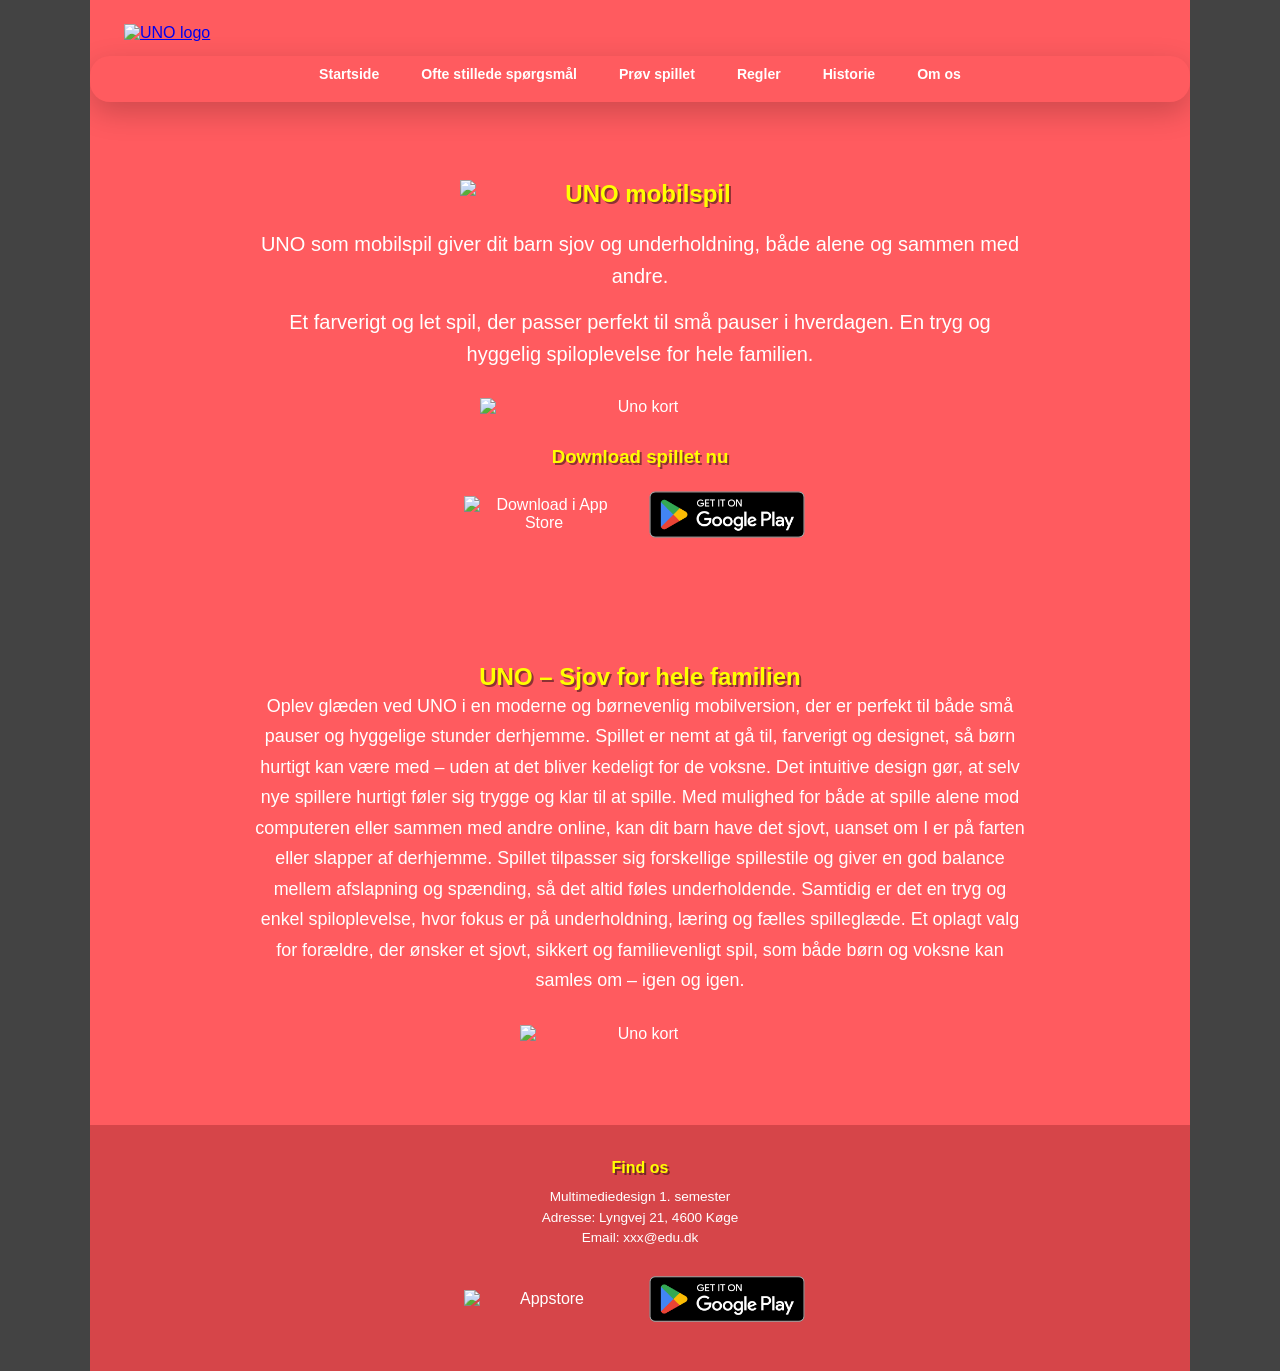
==== index.html @ 11899065 "Opdate - indsat spil og andre hyggelige ting" ====
<!DOCTYPE html>
<html lang="da">
<head>
  <meta charset="UTF-8">
  <meta name="viewport" content="width=device-width, initial-scale=1.0">
  <title>UNO hjemmeside</title>
  <link rel="stylesheet" href="style.css">
</head>
<body class="frontpage">
<div class="container">

<header class="site-header">
  <a href="index.html">
    <img src="uno-logo.png" class="logo" alt="UNO logo"></a>
  <button class="burger" type="button" aria-label="Åbn menu" aria-expanded="false" onclick="toggleMenu()">☰</button>
</header>


<nav id="menu">
  <a href="index.html">Startside</a>
  <a href="spg.html">Ofte stillede spørgsmål</a>
  <a href="case2.html">Prøv spillet</a>
  <a href="regler.html">Regler</a>
  <a href="historie.html">Historie</a>
  <a href="omos.html">Om os</a>
</nav>


<main>
  <section class="hero hero-home">
    <div class="hero-copy">
      <h1 class="hero-title">
        <img src="uno-logo.png" class="hero-title-logo" alt="UNO mobilspil">
      </h1>
      <p class="hero-intro">UNO som mobilspil giver dit barn sjov og underholdning, både alene og sammen med andre.</p>
      <p class="hero-text">Et farverigt og let spil, der passer perfekt til små pauser i hverdagen. En tryg og hyggelig spiloplevelse for hele familien.</p>
    </div>

    <div class="hero-visual">
      <img src="unokort.png" class="hero-cards" alt="Uno kort">
    </div>

    <div class="download-cta">
      <h3>Download spillet nu</h3>
      <div class="buttons">
        <img src="appstore.png" alt="Download i App Store">
        <img src="googleplay.png" alt="Download på Google Play">
      </div>
    </div>

  </section>

  <section class="content story-section" id="story">
    <h1>UNO – Sjov for hele familien</h1>
    <p>
      Oplev glæden ved UNO i en moderne og børnevenlig mobilversion, der er perfekt til både små pauser og hyggelige stunder derhjemme. Spillet er nemt at gå til, farverigt og designet, så børn hurtigt kan være med – uden at det bliver kedeligt for de voksne. Det intuitive design gør, at selv nye spillere hurtigt føler sig trygge og klar til at spille.
      Med mulighed for både at spille alene mod computeren eller sammen med andre online, kan dit barn have det sjovt, uanset om I er på farten eller slapper af derhjemme. Spillet tilpasser sig forskellige spillestile og giver en god balance mellem afslapning og spænding, så det altid føles underholdende.
      Samtidig er det en tryg og enkel spiloplevelse, hvor fokus er på underholdning, læring og fælles spilleglæde. Et oplagt valg for forældre, der ønsker et sjovt, sikkert og familievenligt spil, som både børn og voksne kan samles om – igen og igen.
    </p>
    <div class="story-visual">
      <img src="unokort.png" class="story-logo" alt="Uno kort">
    </div>
  </section>

</main>



<footer id="download">
  <h3>Find os</h3>
  <p>Multimediedesign 1. semester</p>
  <p>Adresse: Lyngvej 21, 4600 Køge</p>
  <p>Email: xxx@edu.dk</p>

  <div class="buttons">
    <img src="appstore.png" alt="Appstore">
    <img src="googleplay.png" alt="GooglePlay">
  </div>
</footer>

<script src="script.js"></script>
</div>
</body>
</html>
---- style.css ----
* {
    margin: 0;
    padding: 0;
    box-sizing: border-box;
}

html {
    scroll-behavior: smooth;
}


body {
    font-family: Arial, sans-serif;
    background: #434343;
    color: #ffffff;
}

h1,
h2,
h3 {
    color: yellow;
    text-shadow: 2px 2px 0 rgba(0, 0, 0, 0.45);
}


.container {
    width: min(100%, 430px);
    margin: auto;
    background: #ff5b5f;
    min-height: 100vh;
    display: flex;
    flex-direction: column;
    overflow: hidden;
}


.site-header {
    display: flex;
    justify-content: space-between;
    align-items: center;
    padding: 16px 18px 10px;

}

.logo {
    width: 78px;
    display: block;
}

.burger {
    border: 0;
    background: transparent;
    font-size: 30px;
    cursor: pointer;
    line-height: 1;
    color: #101010;
}




#menu {
    display: none;
    flex-direction: column;
    padding: 0 18px 14px;
}

#menu a {
    color: #ffffff;
    text-decoration: none;
    padding: 12px;
    background: #d83f44;
    margin: 5px 0;
    border-radius: 10px;
    text-align: center;
    border: 1px solid rgba(0, 0, 0, 0.12);
    font-size: 0.88rem;
    font-weight: 700;
}




.hero-home {
    text-align: center;
    padding: 46px 22px 36px;
}

.hero-copy {
    max-width: 320px;
    margin: 0 auto;
}

.frontpage .hero-title {
    margin-bottom: 20px;
}

.frontpage .hero-title-logo {
    width: min(100%, 250px);
    display: block;
    margin: 0 auto;
}



.hero-intro,
.hero-text {
    color: #ffffff;
    font-size: 1rem;
    line-height: 1.6;
    margin: 0 auto 14px;

}

.hero-text {
    margin-bottom: 28px;
}

.hero-visual {
    display: flex;
    justify-content: center;
    margin: 6px 0 22px;
}

.hero-cards {
    width: min(100%, 220px);
    display: block;
}

.download-cta {
    display: grid;
    gap: 12px;
    justify-items: center;
}

.download-link {
    color: yellow;
    font-weight: 800;
    text-decoration: underline;
    text-decoration-thickness: 2px;
    text-underline-offset: 3px;
    font-size: 0.95rem;
}




.buttons {
    display: flex;
    justify-content: center;
    align-items: center;
    gap: 10px;
    flex-wrap: wrap;
}

.buttons img {
    width: 140px;
    height: auto;
    display: block;
}

.buttons img[src="googleplay.png"] {
    width: 156px;
}




.story-section {
    padding: 22px 22px 52px;
    text-align: center;
}

.story-section h2 {
    margin-bottom: 18px;
    font-size: 2rem;
    line-height: 1.2;
}
.story-section h3 {
    margin-bottom: 18px;
    font-size: 18px;
    line-height: 0.5;
}
.story-section p {
    line-height: 1.7;
    color: #ffffff;
    font-size: 1rem;
    max-width: 320px;
    margin: 0 auto;
}

.story-visual {
    display: flex;
    justify-content: center;
    margin-top: 28px;
}

.story-logo {
    width: min(100%, 200px);
    display: block;
}


.rules-page .rules-main {
    padding: 8px 16px 0;
}

.rules-page .rules-hero {
    text-align: center;
    padding: 10px 0 18px;
}

.rules-page .rules-title {
    font-size: 2rem;
    line-height: 1.1;
}

.rules-page .rules-content {
    display: grid;
    gap: 20px;
    padding-bottom: 28px;
}

.rules-page .rules-block {
    max-width: 340px;
    margin: 0 auto;
    text-align: left;
}

.rules-page .rules-block h2 {
    font-size: 1rem;
    line-height: 1.25;
    margin-bottom: 8px;
}

.rules-page .rules-block p,
.rules-page .rules-list {
    color: #ffffff;
    font-size: 0.92rem;
    line-height: 1.55;
}

.rules-page .rules-block p + p {
    margin-top: 8px;
}

.rules-page .rules-list {
    padding-left: 18px;
    margin-top: 8px;
}

.rules-page .rules-list li + li {
    margin-top: 6px;
}

.rules-page .rules-visual {
    display: flex;
    justify-content: flex-end;
    align-items: flex-end;
    margin-top: 4px;
}

.rules-page .rules-cards {
    width: min(58%, 180px);
    display: block;
    transform: translateX(22px) translateY(8px);
}






footer {
    margin-top: auto;
    background: #d64549;
    padding: 26px 18px 30px;
    text-align: center;
}

footer h3 {
    margin-bottom: 10px;
    font-size: 1rem;
}

footer p {
    color: #ffffff;
    font-size: 0.85rem;
    line-height: 1.5;
}

footer .buttons {
    justify-content: center;
    margin-top: 16px;
}





@media (min-width: 768px) {

    .container {
        width: min(92vw, 1100px);
    }

    .site-header {
        padding: 24px 34px 14px;
    }

    .logo {
        width: 96px;
    }

    .hero-home {
        padding: 68px 40px 48px;
    }

    .hero-copy {
        max-width: 780px;
    }

    .frontpage .hero-title-logo {
        width: min(100%, 360px);
    }

    .hero-intro,
    .hero-text {
        max-width: 760px;
        font-size: 1.25rem;
    }

    .hero-visual {
        margin: 16px 0 30px;
    }

    .hero-cards {
        width: min(100%, 320px);
    }

    .download-cta {
        justify-items: center;
    }

    .download-link {
        font-size: 1.05rem;
    }

    .buttons {
        gap: 14px;
    }

    .buttons img {
        width: 160px;
    }

    .buttons img[src="googleplay.png"] {
        width: 178px;
    }

    .story-section {
        padding: 48px 40px 64px;
    }

    .story-section h2 {
        font-size: 3rem;
    }

    .story-section p {
        max-width: 780px;
        font-size: 1.12rem;
    }

    .story-visual {
        margin-top: 30px;
        justify-content: center;
    }

    .story-logo {
        width: min(100%, 240px);
    }

    .rules-page .rules-main {
        padding: 24px 40px 0;
    }

    .rules-page .rules-title {
        font-size: 3rem;
    }

    .rules-page .rules-content {
        max-width: 760px;
        margin: 0 auto;
        gap: 26px;
    }

    .rules-page .rules-block {
        max-width: 760px;
    }

    .rules-page .rules-block h2 {
        font-size: 1.4rem;
    }

    .rules-page .rules-block p,
    .rules-page .rules-list {
        font-size: 1.05rem;
    }

    .rules-page .rules-cards {
        width: min(36%, 240px);
        transform: translateX(24px) translateY(10px);
    }


    .burger {
        display: none;
    }

    #menu {
        display: flex;
        flex-direction: row;
        justify-content: center;
        gap: 10px;
        padding: 0 25px 10px;
        flex-wrap: wrap;
        border-radius: 20px;
        box-shadow: 0 10px 30px rgba(0,0,0,0.2);
    }

    #menu a {
        margin: 0;
        padding: 10px 16px;
        background: transparent;
        border: 0;

    }
}

#searchInput {
    width: 50%;
    padding: 12px;
    border-radius: 20px;
    border: none;
    margin: 20px 0;
    font-size: 16px;
}

.faq-item {
    margin: 10px 0;
}

.faq-question {
    width: 100%;
    padding: 12px;
    background: #ffd6d6;
    border: none;
    border-radius: 8px;
    text-align: left;
    font-weight: bold;
    display: flex;
    justify-content: space-between;
    align-items: center;
    cursor: pointer;
}

.faq-answer {
    display: none;
    background: #ffeaea;
    padding: 15px;
    border-radius: 8px;
    margin-top: 5px;
    color: #101010;
}


@media (min-width: 1024px) {

    .container {
        max-width: 1180px;
    }

    .hero-home {
        padding: 78px 70px 56px;
    }

    .story-section {
        padding: 58px 70px 82px;
    }

    footer {
        padding: 34px 52px 38px;
    }
}
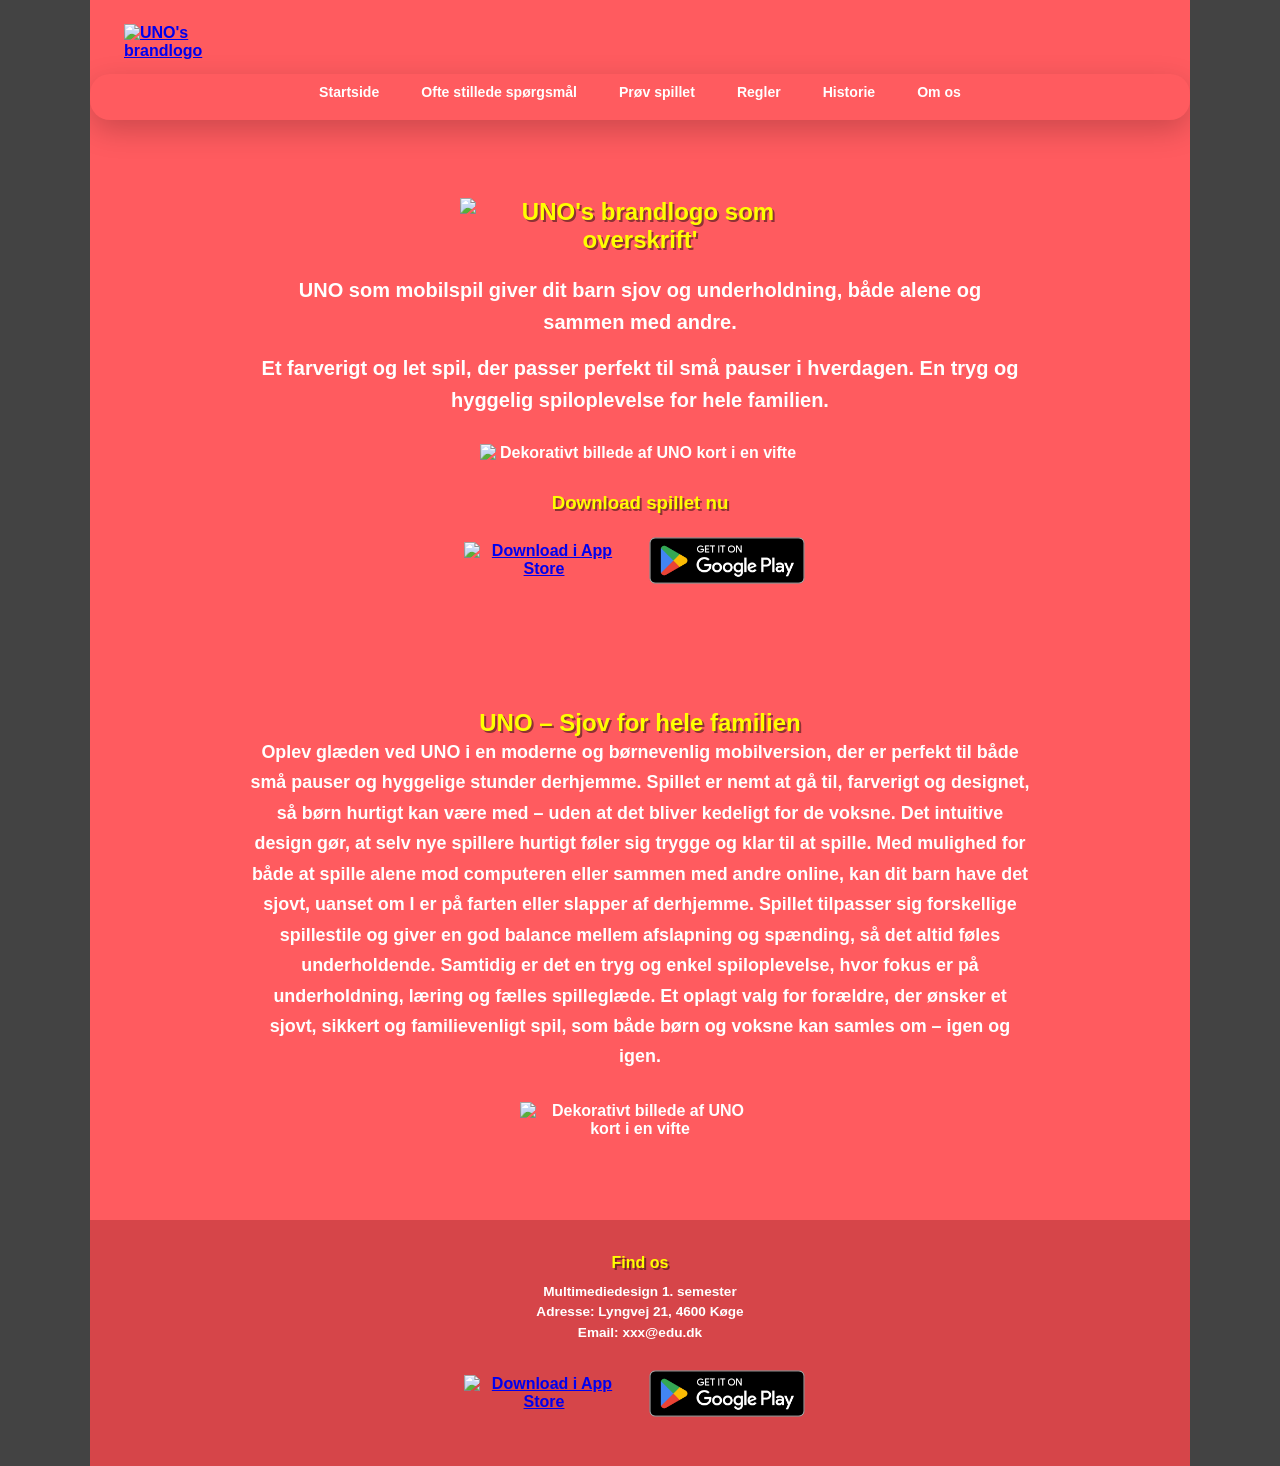
==== commit a51121fd: "Done? maybe" ====
--- a/index.html
+++ b/index.html
@@ -11,7 +11,7 @@
 
 <header class="site-header">
   <a href="index.html">
-    <img src="uno-logo.png" class="logo" alt="UNO logo"></a>
+    <img src="uno-logo.png" class="logo" alt="UNO's brandlogo"></a>
   <button class="burger" type="button" aria-label="Åbn menu" aria-expanded="false" onclick="toggleMenu()">☰</button>
 </header>
 
@@ -30,21 +30,23 @@
   <section class="hero hero-home">
     <div class="hero-copy">
       <h1 class="hero-title">
-        <img src="uno-logo.png" class="hero-title-logo" alt="UNO mobilspil">
+        <img src="uno-logo.png" class="hero-title-logo" alt="UNO's brandlogo som overskrift'">
       </h1>
       <p class="hero-intro">UNO som mobilspil giver dit barn sjov og underholdning, både alene og sammen med andre.</p>
       <p class="hero-text">Et farverigt og let spil, der passer perfekt til små pauser i hverdagen. En tryg og hyggelig spiloplevelse for hele familien.</p>
     </div>
 
     <div class="hero-visual">
-      <img src="unokort.png" class="hero-cards" alt="Uno kort">
+      <img src="unokort.png" class="hero-cards" alt="Dekorativt billede af UNO kort i en vifte">
     </div>
 
     <div class="download-cta">
       <h3>Download spillet nu</h3>
       <div class="buttons">
-        <img src="appstore.png" alt="Download i App Store">
-        <img src="googleplay.png" alt="Download på Google Play">
+        <a href="https://www.apple.com/dk/app-store/">
+          <img src="appstore.png" alt="Download i App Store"></a>
+        <a href="https://play.google.com/store/games?hl=da">
+          <img src="googleplay.png" alt="Download i GooglePlay"></a>
       </div>
     </div>
 
@@ -58,7 +60,7 @@
       Samtidig er det en tryg og enkel spiloplevelse, hvor fokus er på underholdning, læring og fælles spilleglæde. Et oplagt valg for forældre, der ønsker et sjovt, sikkert og familievenligt spil, som både børn og voksne kan samles om – igen og igen.
     </p>
     <div class="story-visual">
-      <img src="unokort.png" class="story-logo" alt="Uno kort">
+      <img src="unokort.png" class="story-logo" alt="Dekorativt billede af UNO kort i en vifte">
     </div>
   </section>
 
@@ -73,8 +75,10 @@
   <p>Email: xxx@edu.dk</p>
 
   <div class="buttons">
-    <img src="appstore.png" alt="Appstore">
-    <img src="googleplay.png" alt="GooglePlay">
+    <a href="https://www.apple.com/dk/app-store/">
+    <img src="appstore.png" alt="Download i App Store"></a>
+    <a href="https://play.google.com/store/games?hl=da">
+    <img src="googleplay.png" alt="Download i GooglePlay"></a>
   </div>
 </footer>
 
--- a/style.css
+++ b/style.css
@@ -10,9 +10,10 @@
 
 
 body {
-    font-family: Arial, sans-serif;
+    font-family: Verdana, sans-serif;
     background: #434343;
     color: #ffffff;
+    font-weight: bold;
 }
 
 h1,
@@ -151,12 +152,18 @@
     align-items: center;
     gap: 10px;
     flex-wrap: wrap;
+
 }
 
 .buttons img {
     width: 140px;
     height: auto;
     display: block;
+    transition: transform 0.2s ease-out;
+}
+
+.buttons img:hover {
+    transform: scale(1.1);
 }
 
 .buttons img[src="googleplay.png"] {
@@ -462,6 +469,7 @@
     justify-content: space-between;
     align-items: center;
     cursor: pointer;
+    font-size: 16px;
 }
 
 .faq-answer {
@@ -471,6 +479,7 @@
     border-radius: 8px;
     margin-top: 5px;
     color: #101010;
+    font-weight: normal;
 }
 
 
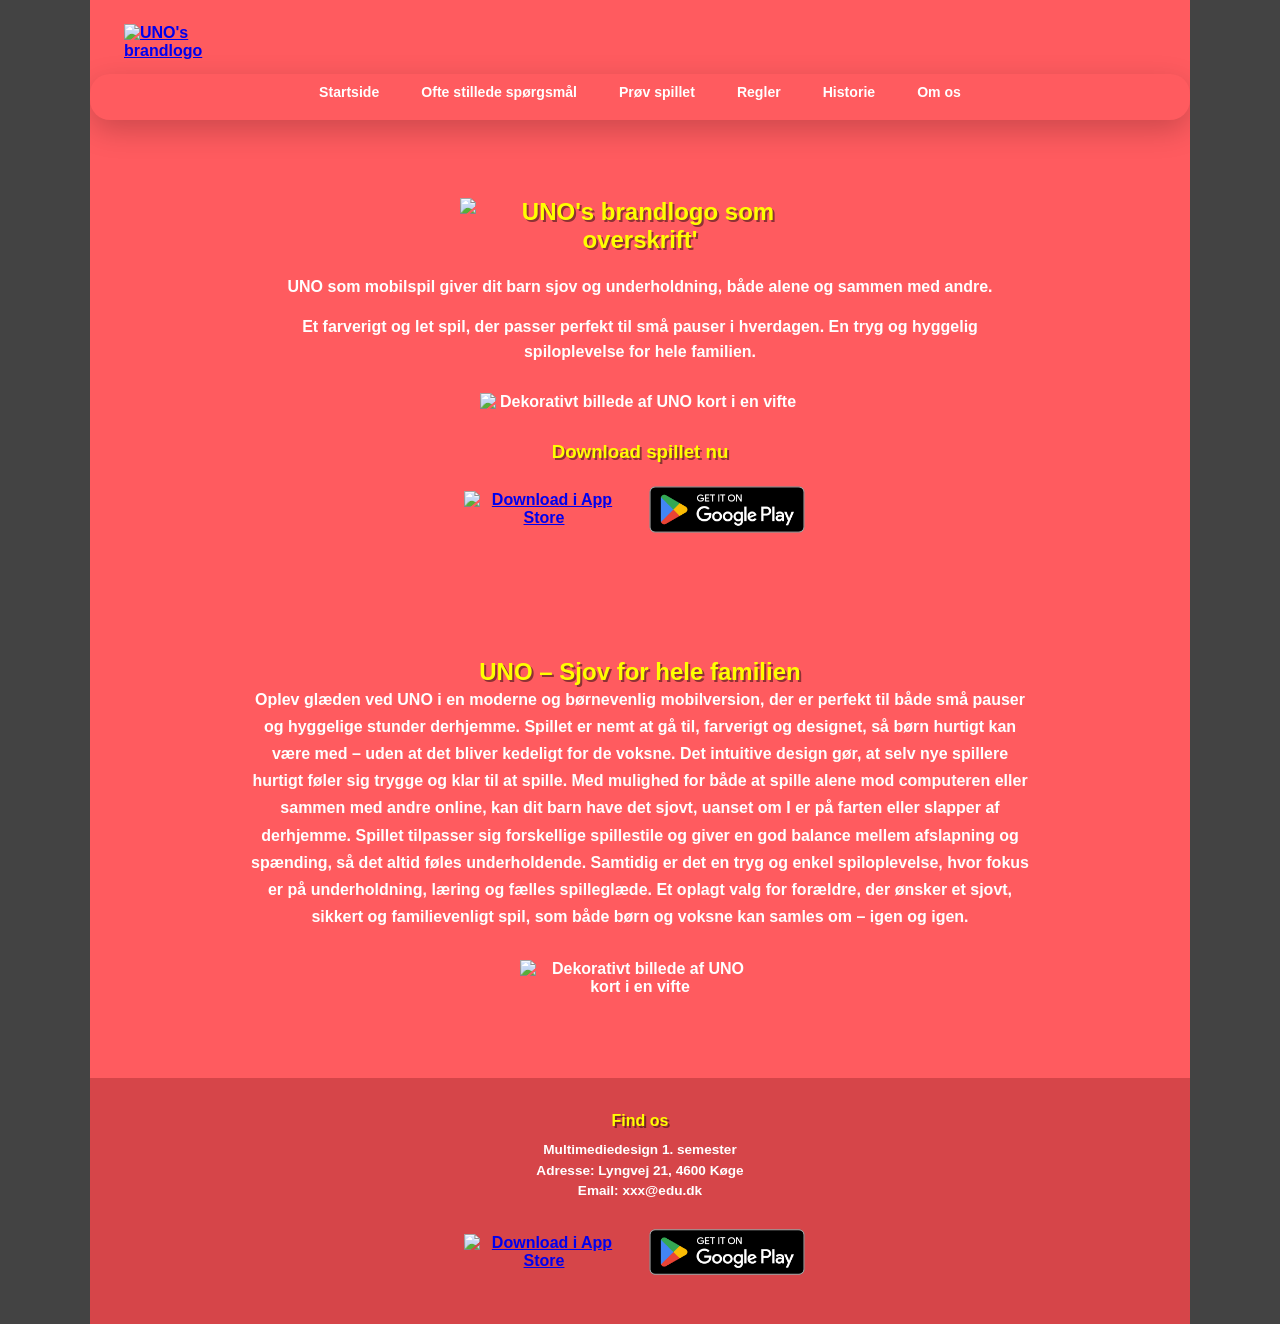
==== commit 2edbba51: "Cleaned html" ====
--- a/index.html
+++ b/index.html
@@ -1,88 +1,98 @@
 <!DOCTYPE html>
 <html lang="da">
-<head>
-  <meta charset="UTF-8">
-  <meta name="viewport" content="width=device-width, initial-scale=1.0">
-  <title>UNO hjemmeside</title>
-  <link rel="stylesheet" href="style.css">
-</head>
-<body class="frontpage">
-<div class="container">
+  <head>
+    <meta charset="UTF-8">
+    <meta name="viewport" content="width=device-width, initial-scale=1.0">
+    <title>UNO hjemmeside</title>
+    <link rel="stylesheet" href="style.css">
+    <script src="script.js" defer></script>
+  </head>
+  <body class="frontpage">
+    <div class="container">
 
-<header class="site-header">
-  <a href="index.html">
-    <img src="uno-logo.png" class="logo" alt="UNO's brandlogo"></a>
-  <button class="burger" type="button" aria-label="Åbn menu" aria-expanded="false" onclick="toggleMenu()">☰</button>
-</header>
+      <header class="site-header">
+        <a href="index.html">
+          <img src="uno-logo.png" class="logo" alt="UNO's brandlogo"></a>
+        <button class="burger" type="button" aria-label="Åbn menu" aria-expanded="false" onclick="toggleMenu()">☰</button>
+      </header>
 
 
-<nav id="menu">
-  <a href="index.html">Startside</a>
-  <a href="spg.html">Ofte stillede spørgsmål</a>
-  <a href="case2.html">Prøv spillet</a>
-  <a href="regler.html">Regler</a>
-  <a href="historie.html">Historie</a>
-  <a href="omos.html">Om os</a>
-</nav>
+      <nav id="menu">
+        <a href="index.html">Startside</a>
+        <a href="spg.html">Ofte stillede spørgsmål</a>
+        <a href="case2.html">Prøv spillet</a>
+        <a href="regler.html">Regler</a>
+        <a href="historie.html">Historie</a>
+        <a href="omos.html">Om os</a>
+      </nav>
 
 
-<main>
-  <section class="hero hero-home">
-    <div class="hero-copy">
-      <h1 class="hero-title">
-        <img src="uno-logo.png" class="hero-title-logo" alt="UNO's brandlogo som overskrift'">
-      </h1>
-      <p class="hero-intro">UNO som mobilspil giver dit barn sjov og underholdning, både alene og sammen med andre.</p>
-      <p class="hero-text">Et farverigt og let spil, der passer perfekt til små pauser i hverdagen. En tryg og hyggelig spiloplevelse for hele familien.</p>
+      <main>
+        <section class="hero hero-home">
+          <div class="hero-copy">
+            <h1 class="hero-title">
+              <img src="uno-logo.png" class="hero-title-logo" alt="UNO's brandlogo som overskrift'">
+            </h1>
+            <p class="hero-intro">UNO som mobilspil giver dit barn sjov og underholdning, både alene og sammen med andre.
+            </p>
+            <p class="hero-text">Et farverigt og let spil, der passer perfekt til små pauser i hverdagen. En tryg og
+              hyggelig spiloplevelse for hele familien.
+            </p>
+          </div>
+
+          <div class="hero-visual">
+            <img src="unokort.png" class="hero-cards" alt="Dekorativt billede af UNO kort i en vifte">
+          </div>
+
+          <div class="download-cta">
+            <h3>Download spillet nu</h3>
+            <div class="buttons">
+              <a href="https://www.apple.com/dk/app-store/">
+                <img src="appstore.png" alt="Download i App Store">
+              </a>
+              <a href="https://play.google.com/store/games?hl=da">
+                <img src="googleplay.png" alt="Download i GooglePlay">
+              </a>
+            </div>
+          </div>
+
+        </section>
+
+        <section class="content story-section" id="story">
+          <h1>UNO – Sjov for hele familien</h1>
+          <p>
+            Oplev glæden ved UNO i en moderne og børnevenlig mobilversion, der er perfekt til både små pauser og hyggelige
+              stunder derhjemme. Spillet er nemt at gå til, farverigt og designet, så børn hurtigt kan være med – uden at
+              det bliver kedeligt for de voksne. Det intuitive design gør, at selv nye spillere hurtigt føler sig trygge og
+              klar til at spille.
+            Med mulighed for både at spille alene mod computeren eller sammen med andre online, kan dit barn have det sjovt,
+              uanset om I er på farten eller slapper af derhjemme. Spillet tilpasser sig forskellige spillestile og giver en
+              god balance mellem afslapning og spænding, så det altid føles underholdende.
+            Samtidig er det en tryg og enkel spiloplevelse, hvor fokus er på underholdning, læring og fælles spilleglæde. Et
+              oplagt valg for forældre, der ønsker et sjovt, sikkert og familievenligt spil, som både børn og voksne kan
+              samles om – igen og igen.
+          </p>
+          <div class="story-visual">
+            <img src="unokort.png" class="story-logo" alt="Dekorativt billede af UNO kort i en vifte">
+          </div>
+        </section>
+
+      </main>
+      <footer id="download">
+        <h3>Find os</h3>
+        <p>Multimediedesign 1. semester</p>
+        <p>Adresse: Lyngvej 21, 4600 Køge</p>
+        <p>Email: xxx@edu.dk</p>
+
+        <div class="buttons">
+          <a href="https://www.apple.com/dk/app-store/">
+           <img src="appstore.png" alt="Download i App Store">
+          </a>
+          <a href="https://play.google.com/store/games?hl=da">
+            <img src="googleplay.png" alt="Download i GooglePlay">
+          </a>
+        </div>
+      </footer>
     </div>
-
-    <div class="hero-visual">
-      <img src="unokort.png" class="hero-cards" alt="Dekorativt billede af UNO kort i en vifte">
-    </div>
-
-    <div class="download-cta">
-      <h3>Download spillet nu</h3>
-      <div class="buttons">
-        <a href="https://www.apple.com/dk/app-store/">
-          <img src="appstore.png" alt="Download i App Store"></a>
-        <a href="https://play.google.com/store/games?hl=da">
-          <img src="googleplay.png" alt="Download i GooglePlay"></a>
-      </div>
-    </div>
-
-  </section>
-
-  <section class="content story-section" id="story">
-    <h1>UNO – Sjov for hele familien</h1>
-    <p>
-      Oplev glæden ved UNO i en moderne og børnevenlig mobilversion, der er perfekt til både små pauser og hyggelige stunder derhjemme. Spillet er nemt at gå til, farverigt og designet, så børn hurtigt kan være med – uden at det bliver kedeligt for de voksne. Det intuitive design gør, at selv nye spillere hurtigt føler sig trygge og klar til at spille.
-      Med mulighed for både at spille alene mod computeren eller sammen med andre online, kan dit barn have det sjovt, uanset om I er på farten eller slapper af derhjemme. Spillet tilpasser sig forskellige spillestile og giver en god balance mellem afslapning og spænding, så det altid føles underholdende.
-      Samtidig er det en tryg og enkel spiloplevelse, hvor fokus er på underholdning, læring og fælles spilleglæde. Et oplagt valg for forældre, der ønsker et sjovt, sikkert og familievenligt spil, som både børn og voksne kan samles om – igen og igen.
-    </p>
-    <div class="story-visual">
-      <img src="unokort.png" class="story-logo" alt="Dekorativt billede af UNO kort i en vifte">
-    </div>
-  </section>
-
-</main>
-
-
-
-<footer id="download">
-  <h3>Find os</h3>
-  <p>Multimediedesign 1. semester</p>
-  <p>Adresse: Lyngvej 21, 4600 Køge</p>
-  <p>Email: xxx@edu.dk</p>
-
-  <div class="buttons">
-    <a href="https://www.apple.com/dk/app-store/">
-    <img src="appstore.png" alt="Download i App Store"></a>
-    <a href="https://play.google.com/store/games?hl=da">
-    <img src="googleplay.png" alt="Download i GooglePlay"></a>
-  </div>
-</footer>
-
-<script src="script.js"></script>
-</div>
-</body>
+  </body>
 </html>
--- a/style.css
+++ b/style.css
@@ -243,7 +243,7 @@
 .rules-page .rules-block p,
 .rules-page .rules-list {
     color: #ffffff;
-    font-size: 0.92rem;
+    font-size: 1rem;
     line-height: 1.55;
 }
 
@@ -334,7 +334,7 @@
     .hero-intro,
     .hero-text {
         max-width: 760px;
-        font-size: 1.25rem;
+        font-size: 1rem;
     }
 
     .hero-visual {
@@ -375,7 +375,7 @@
 
     .story-section p {
         max-width: 780px;
-        font-size: 1.12rem;
+        font-size: 1rem;
     }
 
     .story-visual {
@@ -411,7 +411,7 @@
 
     .rules-page .rules-block p,
     .rules-page .rules-list {
-        font-size: 1.05rem;
+        font-size: 1rem;
     }
 
     .rules-page .rules-cards {
